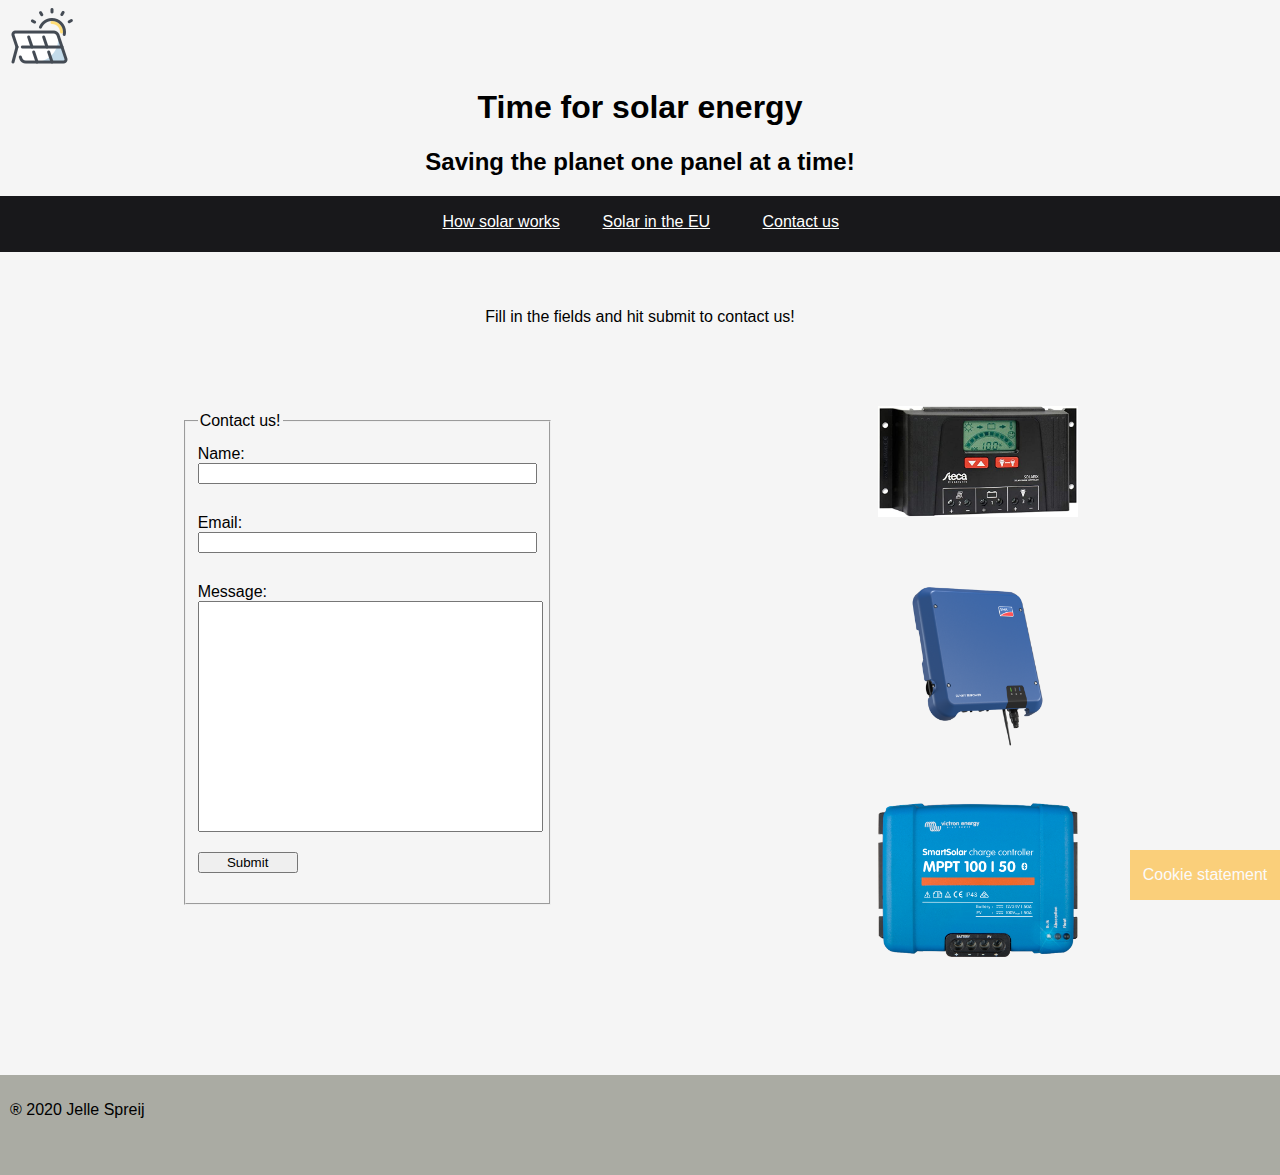
==== i-want-solar-energy.com/622120/contact.html @ 0ec08d19 "all pages according to flow" ====
<!DOCTYPE html>
<html lang="eng">
<head>
	<meta charset="utf-8">
	<meta name = "keywords" content="global warming, solar energy, inholland" />
	<meta name = "description" content="
		Educational website on the use of solar energy for a better tomorrow.
	" />
	<meta name = "author" content="Jelle Spreij" />
	<title>Inholland solar energy</title>
	<link rel="stylesheet" type="text/css" href="css/style.css">
	<link rel="preconnect" href="https://fonts.gstatic.com">
	<link href="https://fonts.googleapis.com/css2?family=Notable&display=swap" rel="stylesheet">
</head>
<body id="contact">

	<header id="banner" class="banner-grid">
		<section id="titles">
			<a href="index.html" id="logo"><img src="media/images/faviconSolar.png" title="Site solar icon" alt="Logo"></a>
			<h1 id="title">Time for solar energy</h1>
			<h2 id="payoff">Saving the planet one panel at a time!</h2>
		</section>

		<nav>
			<input type="checkbox" />

			<span></span>
			<span></span>
			<span></span>

			<ul class="menu">
				<li><a href="howsolarworks.html">How solar works</a></li>
				<li><a href="eusolar.html">Solar in the EU</a></li>
				<li><a href="contact.html">Contact us</a></li>
			</ul>
		</nav>
	</header>

    <article id="contact-info">
        <p>Fill in the fields and hit submit to contact us!</p>
    </article>

    <form id="contact-form" action="http:// i-want-solar-energy.com/testform.php" method="post">
        <fieldset>
            <legend>Contact us!</legend>
            <label>Name: </label>
            <input type="text" name="name" value="">
            <label>Email: </label>
            <input type="email" name="email" value="">
            <label>Message: </label>
            <textarea type="text" rows="15" cols="50" name="message" value=""></textarea>
            <input id="submit-button" type="submit" value="Submit">
        </fieldset>
    </form>

    <aside id="aside-products" class="aside-products-contact">
        <a href="https://www.ikwilzonneenergie.nl/">
            <img src="media/images/steca-solarix.jpg" title="Steca Solarix" alt="Image of a Steca Solarix">
        </a>
        <a href="https://www.ikwilzonneenergie.nl/">
            <img src="media/images/sunny-tripower.png" title="Sunny Tripower" alt="Image of a Sunny Tripower">
        </a>
		<a href="https://www.ikwilzonneenergie.nl/">
            <img src="media/images/smartsolar-mppt.png" title="SmartSolar MPPT" alt="Image of a SmartSolar MPPT">
        </a>
    </aside>

	<section id="cookie">
		<p>Cookie statement</p>
	</section>

  	<footer id="footer" class="footer-grid">
		<p>&#174; 2020 Jelle Spreij</p>
	</footer>
</body>
</html>
---- i-want-solar-energy.com/622120/css/style.css ----
#title, #payoff {
		text-align: center;
}

#logo {
	margin: 10px;
}

#banner {
		display: flex;
}

html {
	width: 100%;
}

body {
	width: 100%;
	background: #F5F5F5;
  	color: #000000;
  	font-family: "Arial", "Helvetica", "sans-serif";
	margin: 0px;
	letter-spacing: normal;
	line-height: normal;
	word-spacing: normal;
}

h1, h2 {
	font-family: "Notable" "Arial";
}

#footer {
	margin-top: 50px;
	background-color: #AAABA3;
	width: 100%;
	height: 100px;
}

#footer p {
	padding: 10px 0 0 10px;
}

#cookie {
	position: fixed;
	bottom: 0;
	right: 0;
	width: 150px;
	opacity: 50%;
	background: #FA0;
	text-align: center;
}

#cookie p {
	color: #FFF;
}

nav input {
	display: none;
}

nav a:hover {
	color: red;
}

nav a:active {
	font-weight: bold;
}

/* index styling */

#index {
	display: flex;
	flex-direction: column;
}

#video-player {
	width: 100%;
	display: flex;
	justify-content: center;
	padding: 30px 0 10px 0;
}

#solar-products {
	width: 60%;
}

#solar-products footer {
	clear: both;
}

#solar-products article {
	margin: 10px 50px 10px 80px;
	height: 100%;
	clear: both;
	margin: 50px 0 50px 0;
}

#solar-reasons li {
	margin-bottom: 10px;
}

/* how solar works styling */

#how-solar-works {
	display: grid;
	grid-template-columns: auto;
	grid-auto-rows: auto;
	column-gap: 20px;
  	row-gap: 20px;
}

.banner-grid {
	grid-area: header;
}

#solar-panel {
	grid-area: solar-panel;
	margin: 0 20px 0 20px;
}

#solar-panel img {
	width: 200px;
	height: 200px;
	align-self: center;
	margin-top: 20px
}

#charge-controller {
	grid-area: charge-controller;
	margin: 0 20px 0 20px;
}

#battery-system {
	grid-area: battery-system;
	margin: 0 20px 0 20px;
}

#dc-power {
	grid-area: dc-power;
	margin: 0 20px 0 20px;
}

#inverter {
	grid-area: inverter;
	margin: 0 20px 0 20px;
}

#inverter img {
	width: 200px;
	height: 225px;
	align-self: center;
	margin-top: 20px
}

#ac-power {
	grid-area: ac-power;
	margin: 0 20px 0 20px;
}

#aside-products {
	display: flex;
	justify-content: space-around;
	margin-right: 0 auto 0 auto;
}

.aside-products-grid {
	grid-area: aside-products;
	border-top: #18181B solid 10px; /* border-top-color border-top-style border-top-width */
	padding-top: 60px;
}

#aside-products img {
	width: 100%;
	height: auto;
	max-width: 200px;
	min-width: 180px;
}

.footer-grid {
	grid-area: footer;
}

/* solar eu styling */

#renewable-energy-table th, td {
	border-color: black;
	border-width: 2px;
	border-style: double;
}

#renewable-energy-table th {
	background-color: #443E3E;
	color: white;
}

#renewable-energy-table td:first-child {
	padding-right: 20px;
	background-color: #FF0;
}

#renewable-energy-table tr:nth-child(even) {
	background-color: #CFF;
}

#renewable-energy-table tr:nth-child(odd) {
	background-color: #FFF;
}

#solar-eu {
	display: flex;
	flex-direction: row;
	flex-wrap: wrap;
}

.banner-flex {
	width: 100%;
}

#table-info {
	width: 100%;
}

/* contact styling */

#contact {
	display: grid;
	grid-template-columns: auto;
	grid-auto-rows: auto;
	column-gap: 20px;
  	row-gap: 20px;
}

.aside-products-contact {
	grid-area: aside-products-contact;
	align-content: center;
}

.aside-products-contact a {
	align-self: center;
}

#contact-info {
	grid-area: contact-info;
	width: 100%;
	text-align: center;
	margin-top: 20px;
}

#contact-form  {
	grid-area: contact-form;
	width: 50%;
	margin: auto;
}

#contact-form fieldset {
	margin: 50px auto 100px auto;
	display: flex;
	flex-direction: column;
}

#contact-form fieldset input {
	margin-bottom: 20px;
}

#contact-form fieldset label {
	margin-top: 10px;
}

#contact-form fieldset textarea {
	width: 100%;
	min-width: 200px;
	resize: none;
}

#contact-form fieldset #submit-button {
	width: 100px;
	margin-top: 20px;
}

@media screen and (min-width: 1280px) {
	#solar-reasons {
		width: 225px;
		color: white;
		padding: 10px 20px 10px 10px;
		right: 0px;
		top: 40%;
		margin-right: 2%;
	 	position: fixed;
		background-color: #616161;
	}

	#solar-products {
		margin: 10px 50px 10px 80px;
	}

	#solar-products img {
		float: left;
		margin: 10px 20px 10px 0;
	}

	/* how solar works styling */

	#how-solar-works {
		grid-template-areas:
			"header header header"
			"charge-controller solar-panel battery-system"
			"charge-controller solar-panel battery-system"
			"inverter solar-panel battery-system"
			"inverter solar-panel dc-power"
			"inverter solar-panel dc-power"
			"inverter solar-panel dc-power"
			"inverter ac-power ac-power"
			"aside-products aside-products aside-products"
			"aside-products aside-products aside-products"
			"footer footer footer";
	}

	#inverter {
		display: flex;
		flex-direction: column;
	}

	#solar-panel {
		display: flex;
		flex-direction: column;
	}

	/* solar eu styling */

	#renewable-energy-table {
		padding-left: 100px;
		flex: 1 0 40%; /* flex-grow flex-shrink flex-basis */
	}

	#table-info {
		padding: 20px 0 20px 100px;
	}

	.aside-products-flex {
		display: flex;
		flex-direction: column;
		flex: 1 0 15%; /* flex-grow flex-shrink flex-basis */
		align-items: center;
	}

	/* contact styling */

	#contact {
		grid-template-areas:
			"header header header"
			"contact-info contact-info contact-info"
			"contact-form contact-form aside-products-contact"
			"footer footer footer";
	}
}

@media screen and (min-width: 601px) and (max-width: 1279px) {
	html, body {
		overflow-x: hidden;
	}

	.video-player video {
		min-width: 601px;
	}

	#solar-reasons {
		margin: 50px auto 10px auto;

	}

	#solar-products {
		display: flex;
		flex-direction: column-reverse;
		margin: 10px 50px 10px 40px;
		width: 90%;
		float: left;
	}

	#solar-products img {
		float: right;
		margin: 10px 0 10px 20px;
	}

	/* how solar works styling */

	#how-solar-works {
		grid-template-areas:
			"header header"
			"solar-panel charge-controller"
			"solar-panel charge-controller"
			"battery-system charge-controller"
			"battery-system inverter"
			"battery-system inverter"
			"battery-system inverter"
			"ac-power ac-power"
			"ac-power ac-power"
			"aside-products aside-products"
			"footer footer ";
	}

	#dc-power {
		display: none;
	}

	#solar-panel img {
		display: none;
	}

	#inverter img {
		display: none;
	}

	/* solar eu styling */

	#renewable-energy-table {
		display: flex;
		flex-direction: column;
		width: 100%;
	}

	#renewable-energy-table table, footer {
		align-self: center;
	}

	.aside-products-flex {
		width: 100%;
		display: flex;
		flex-direction: row;
		align-items: center;
	}

	.aside-products-flex a:last-child {
		display: none;
	}

	#table-info {
		padding-left: 5%;
	}

	/* contact styling */

	.aside-products-grid a:last-child {
		display: none;
	}

	#contact {
		grid-template-areas:
			"header header"
			"contact-info contact-info"
			"contact-form aside-products-contact"
			"footer footer";
	}
}

@media screen and (min-width: 601px) {
	/* Generic styling for devices bigger than a mobile phone */

	#banner {
		flex-direction: column;
	}

	nav {
		background-color: #18181B;
		width: 100%;
	}

	.menu {
		display: flex;
		flex-direction: row;
		padding: 1px 0 5px 45px;
		justify-content: center;
		align-items: center;
		list-style: none;
	}

	.menu a {
		color: white;
	}

	.menu li {
		min-width: 120px;
		padding: 0 20px 0 20px;
	}

	#solar-products img {
		width: 200px;
		height: 180px;
	}

	#contact {
		grid-template-areas:
			"header header"
			"contact-info contact-info"
			"contact-form aside-products-contact"
			"footer footer";
	}

	.aside-products-contact {
		flex-direction: column;
		padding: 20px 0 20px 40px;
		width: 70%;
	}
}

@media screen and (max-width: 600px) {
	html, body {
		overflow-x: hidden;
		font-size: 16px;
	}

	#banner h1 {
		margin-left: 20px;
	}

	#banner h2 {
		margin-left: 20px;
	}

	#logo {
		display: none;
	}

	#banner {
		width: 100%;
		border-bottom: 10px solid #18181B;
	}

	#titles {
		padding-right: 50px;
	}

	nav {
		background-color: #18181B;
		width: 25%;
		padding-top: 8px;
		padding-bottom: 4px;
		padding-left: 10px;
		position: relative;
		z-index: 1;
	}

	nav a {
		color: #18181B;
		text-decoration: none;
	}

	nav a:hover {
		color: #EA1010;
	}

	nav input {
	  	display: block;
		position: absolute;
	  	width: 40px;
	  	height: 32px;
		left: 2px;
		top: 2px;
	  	cursor: pointer;
	  	opacity: 0;
	  	z-index: 2;
	}

	nav input:checked ~ span {
	  	opacity: 1;
	  	transform: rotate(45deg) translate(-2px, -1px);
	  	background: #18181B;
	}

	nav input:checked ~ span:nth-last-child(3) {
	  	opacity: 0;
	}

	nav span {
	  	display: block;
	  	width: 33px;
	  	height: 4px;
	  	margin-bottom: 5px;
	  	position: relative;

	  	background: #cdcdcd;
	  	border-radius: 3px;

	  	z-index: 1;

	  	transform-origin: 4px 0px;
	}

	nav span:first-child {
	  	transform-origin: 0% 0%;
	}

	nav span:nth-last-child(2) {
	  	transform-origin: 0% 100%;
	}

	nav input:checked ~ span:nth-last-child(2) {
	  	transform: rotate(-45deg) translate(0, -1px);
	}

	.menu {
	  	position: absolute;
	  	width: 280px;
	  	margin: -50px 0 0 -190px;
	  	padding-left: 50px;
	  	padding-bottom: 20px;
	  	padding-top: 50px;

	  	background: #5F5F5F;

	  	transform-origin: 0% 0%;
	  	transform: translate(0, -100%);

	  	transition: transform 0.5s cubic-bezier(0.77,0.2,0.05,1.0);
	}

	.menu li {
	  	padding: 10px 0;
	  	font-size: 22px;
	  	color: white;
	}

	nav input:checked ~ ul {
	  	transform: none;
	}

	#video-player video {
		display: none;
	}

	#solar-reasons {
		margin: 50px auto 10px auto;
		padding: 0 10px 0 10px;
	}

	#solar-products  {
		display: flex;
		flex-direction: column-reverse;
		width: 100%;
	}

	#solar-products article {
		width: 80%;
		margin: 10px auto 10px auto;
	}

	#solar-products a {
		margin: auto;
	}

	#solar-products img {
		width: 120px;
		height: 100px;
		margin: auto;
	}

	#solar-products .product-content {
		display: flex;
		flex-direction: column-reverse;
	}

	#solar-products footer {
		text-align: center;
	}

	/* how solar works styling */

	#how-solar-works {
		grid-template-areas:
			"header"
			"inverter"
			"battery-system"
			"charge-controller"
			"solar-panel"
			"aside-products"
			"footer";
	}

	#dc-power {
		display: none;
	}

	#ac-power {
		display: none;
	}

	#aside-products {
		display: flex;
		flex-direction: column;
		align-items: center;
	}

	#aside-products img {
		height: 150px;
		width: 180px;
		margin-top: 40px;
	}

	#solar-panel img {
		display: none;
	}

	#inverter img {
		display: none;
	}

	/* solar eu styling */

	#renewable-energy-table {
		margin-top: 20px;
		overflow: auto;
	}

	.aside-products-flex {
		width: 100%;
	}

	#table-info {
		display: none;
	}

	/* contact styling */

	#contact {
		grid-template-areas:
			"header"
			"contact-info"
			"contact-form"
			"aside-products-contact"
			"footer";
	}

	.aside-products-contact {
		width: 100%;
	}
}
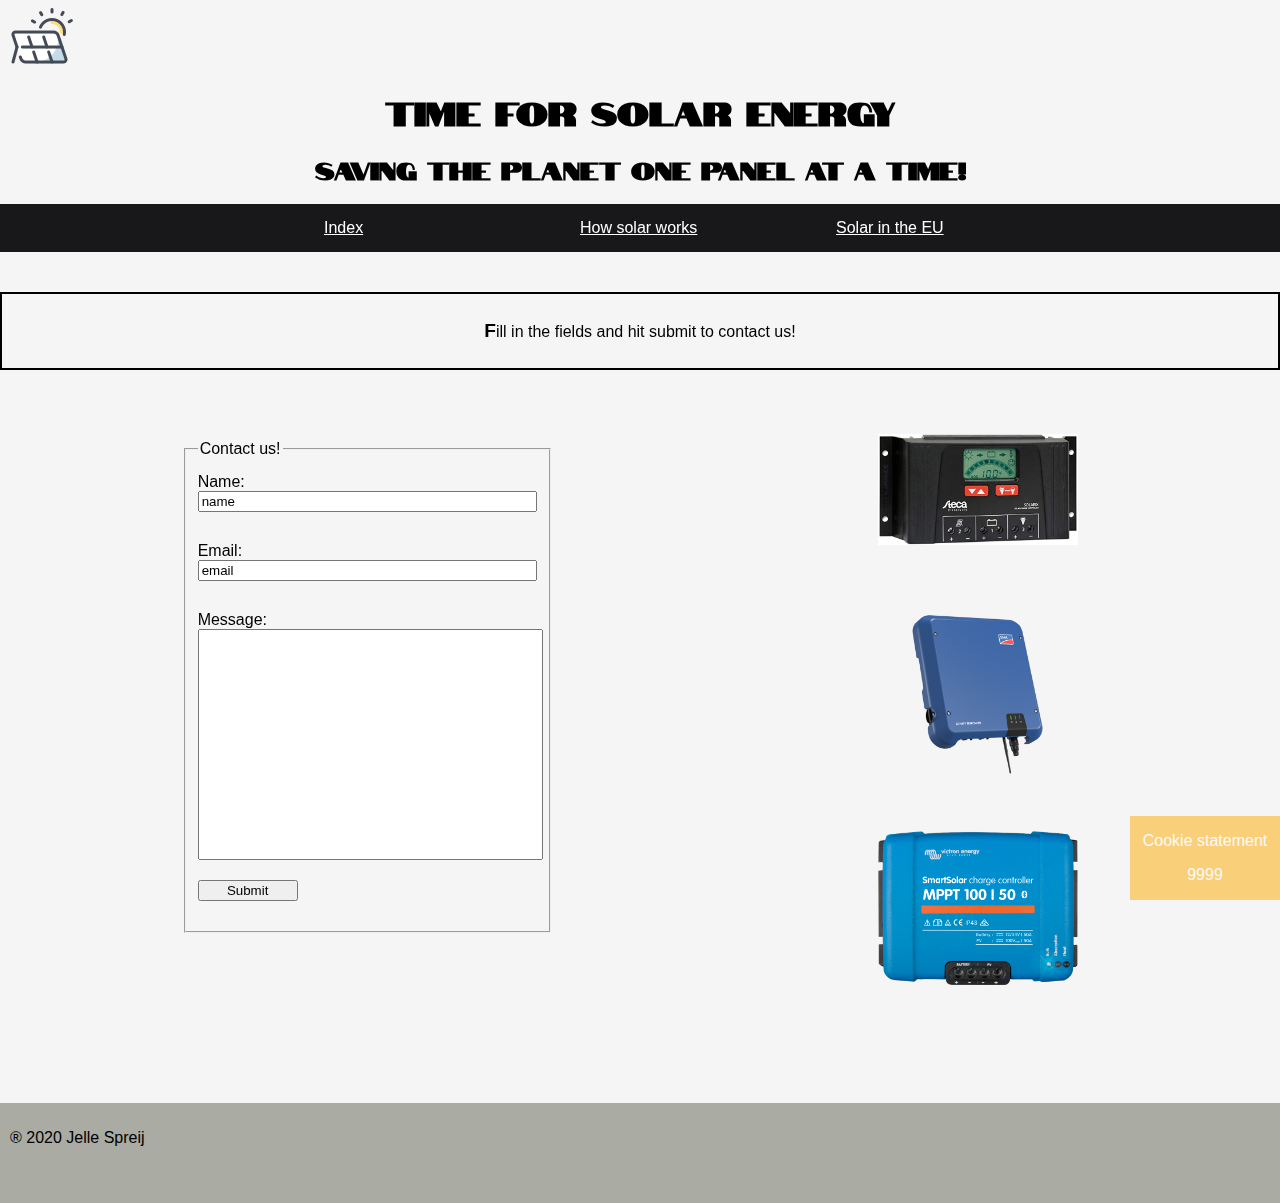
==== commit 13451ccb: "According to grading references" ====
--- a/i-want-solar-energy.com/622120/contact.html
+++ b/i-want-solar-energy.com/622120/contact.html
@@ -1,13 +1,16 @@
 <!DOCTYPE html>
-<html lang="eng">
+<html lang="en">
 <head>
 	<meta charset="utf-8">
-	<meta name = "keywords" content="global warming, solar energy, inholland" />
+	<meta name = "keywords" content="global warming, solar energy, inholland, renewable energy, solar products, solar, renewable" />
 	<meta name = "description" content="
 		Educational website on the use of solar energy for a better tomorrow.
+		Information given for a better understanding about solar energy and the products used and/or needed.
+		Website is intended to activate people to go out and get started with solar energy but also to stimulate others to do the same.
 	" />
 	<meta name = "author" content="Jelle Spreij" />
 	<title>Inholland solar energy</title>
+	<link rel="shortcut icon" type="image/x-icon" href="media/images/favicon.ico">
 	<link rel="stylesheet" type="text/css" href="css/style.css">
 	<link rel="preconnect" href="https://fonts.gstatic.com">
 	<link href="https://fonts.googleapis.com/css2?family=Notable&display=swap" rel="stylesheet">
@@ -29,26 +32,28 @@
 			<span></span>
 
 			<ul class="menu">
+				<li><a href="index.html">Index</a></li>
 				<li><a href="howsolarworks.html">How solar works</a></li>
 				<li><a href="eusolar.html">Solar in the EU</a></li>
-				<li><a href="contact.html">Contact us</a></li>
 			</ul>
 		</nav>
 	</header>
 
-    <article id="contact-info">
-        <p>Fill in the fields and hit submit to contact us!</p>
-    </article>
+	<section id="contact-info">
+		<article>
+	        <p>Fill in the fields and hit submit to contact us!</p>
+	    </article>
+	</section>
 
-    <form id="contact-form" action="http:// i-want-solar-energy.com/testform.php" method="post">
+    <form id="contact-form" action="http://i-want-solar-energy.com/testform.php" method="post">
         <fieldset>
             <legend>Contact us!</legend>
             <label>Name: </label>
-            <input type="text" name="name" value="">
+            <input type="text" name="name" value="name">
             <label>Email: </label>
-            <input type="email" name="email" value="">
+            <input type="email" name="email" value="email">
             <label>Message: </label>
-            <textarea type="text" rows="15" cols="50" name="message" value=""></textarea>
+            <textarea rows="15" cols="50" name="message"></textarea>
             <input id="submit-button" type="submit" value="Submit">
         </fieldset>
     </form>
@@ -67,6 +72,7 @@
 
 	<section id="cookie">
 		<p>Cookie statement</p>
+		<p>9999</p>
 	</section>
 
   	<footer id="footer" class="footer-grid">
--- a/i-want-solar-energy.com/622120/css/style.css
+++ b/i-want-solar-energy.com/622120/css/style.css
@@ -26,14 +26,34 @@
 }
 
 h1, h2 {
-	font-family: "Notable" "Arial";
+	font-family: "Notable", "Arial";
+}
+
+h3 {
+	text-transform: uppercase;
+}
+
+section > article {
+	border-color: black;
+	border-width: 2px;
+	border-style: double;
+	padding: 10px;
+}
+
+article p::first-letter {
+	font-size: 1.2em;
+	font-weight: bold;
+}
+
+#cookie + footer {
+	background-color: #AAABA3;
 }
 
 #footer {
 	margin-top: 50px;
-	background-color: #AAABA3;
 	width: 100%;
 	height: 100px;
+	z-index: -2;
 }
 
 #footer p {
@@ -48,6 +68,7 @@
 	opacity: 50%;
 	background: #FA0;
 	text-align: center;
+	z-index: -1;
 }
 
 #cookie p {
@@ -64,6 +85,10 @@
 
 nav a:active {
 	font-weight: bold;
+}
+
+nav a:visited {
+	color: #E5E5E5;
 }
 
 /* index styling */
@@ -76,8 +101,20 @@
 #video-player {
 	width: 100%;
 	display: flex;
-	justify-content: center;
+	flex-direction: column;
+	align-content: center;
 	padding: 30px 0 10px 0;
+}
+
+#video-player h3 {
+	text-align: center;
+}
+
+#video-player video {
+	display: flex;
+	align-self: center;
+	width: 100%;
+	max-width: 601px;
 }
 
 #solar-products {
@@ -160,7 +197,6 @@
 #aside-products {
 	display: flex;
 	justify-content: space-around;
-	margin-right: 0 auto 0 auto;
 }
 
 .aside-products-grid {
@@ -248,7 +284,6 @@
 
 #contact-form  {
 	grid-area: contact-form;
-	width: 50%;
 	margin: auto;
 }
 
@@ -333,7 +368,7 @@
 	}
 
 	#table-info {
-		padding: 20px 0 20px 100px;
+		padding: 20px 100px 20px 100px;
 	}
 
 	.aside-products-flex {
@@ -360,7 +395,7 @@
 	}
 
 	.video-player video {
-		min-width: 601px;
+		max-width: 601px;
 	}
 
 	#solar-reasons {
@@ -434,7 +469,12 @@
 	}
 
 	#table-info {
-		padding-left: 5%;
+		padding: 20px 5% 20px 5%;
+		text-align: center;
+	}
+
+	figcaption {
+		display: none;
 	}
 
 	/* contact styling */
@@ -467,8 +507,9 @@
 	.menu {
 		display: flex;
 		flex-direction: row;
-		padding: 1px 0 5px 45px;
-		justify-content: center;
+		padding: 15px 0 15px 0;
+		margin: 0 20% 0 20%;
+		justify-content: space-around;
 		align-items: center;
 		list-style: none;
 	}
@@ -499,6 +540,10 @@
 		flex-direction: column;
 		padding: 20px 0 20px 40px;
 		width: 70%;
+	}
+
+	#contact-form  {
+		width: 50%;
 	}
 }
 
@@ -552,7 +597,7 @@
 	  	display: block;
 		position: absolute;
 	  	width: 40px;
-	  	height: 32px;
+	  	height: 30px;
 		left: 2px;
 		top: 2px;
 	  	cursor: pointer;
@@ -575,13 +620,10 @@
 	  	width: 33px;
 	  	height: 4px;
 	  	margin-bottom: 5px;
+		margin-right: 1px;
 	  	position: relative;
-
 	  	background: #cdcdcd;
-	  	border-radius: 3px;
-
 	  	z-index: 1;
-
 	  	transform-origin: 4px 0px;
 	}
 
@@ -703,6 +745,10 @@
 		display: none;
 	}
 
+	figcaption {
+		display: none;
+	}
+
 	/* solar eu styling */
 
 	#renewable-energy-table {
@@ -732,4 +778,8 @@
 	.aside-products-contact {
 		width: 100%;
 	}
-}
+
+	#contact-form  {
+		width: 90%;
+	}
+}
